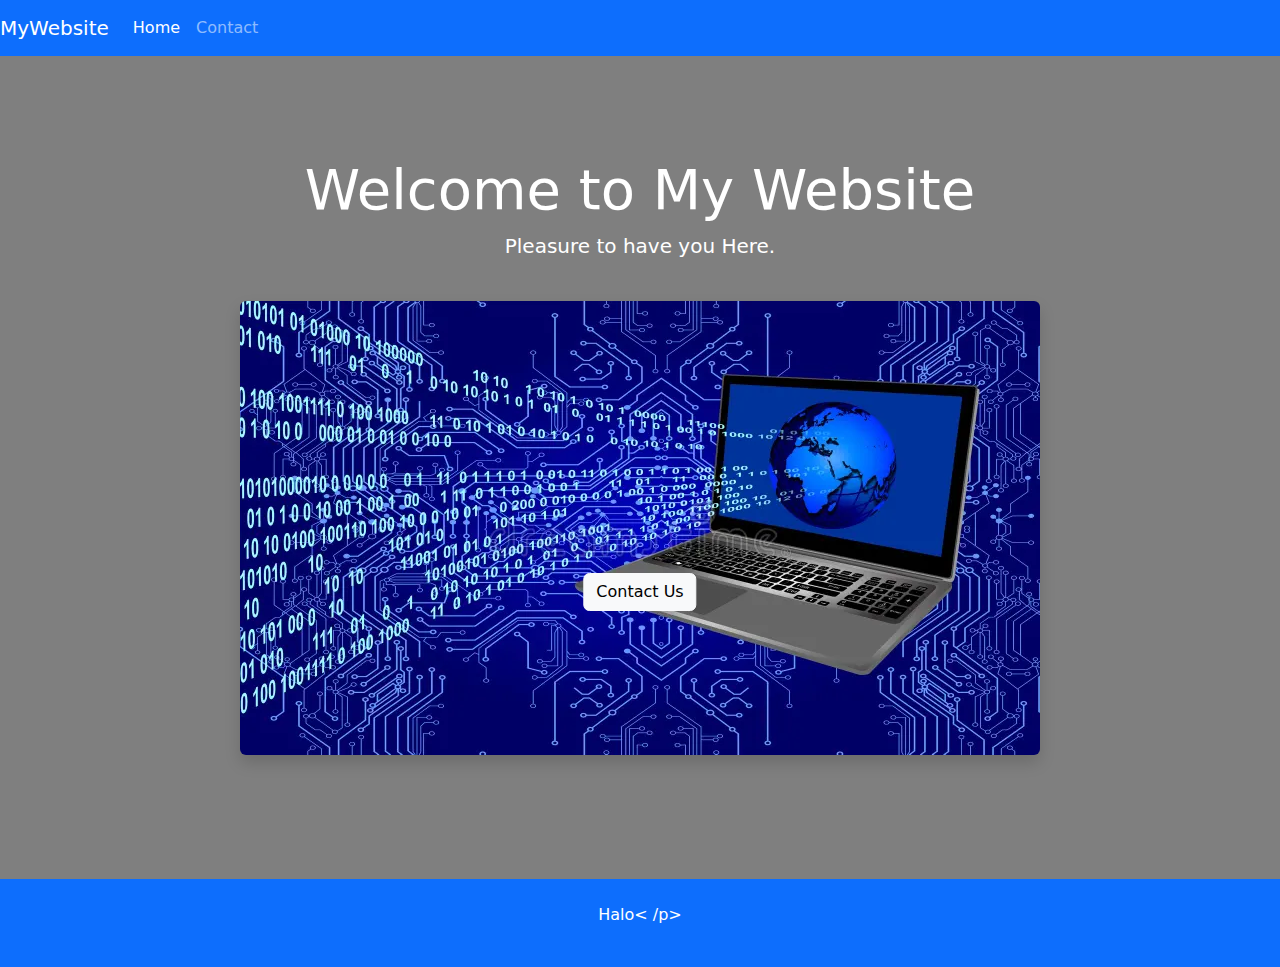
==== index.html @ 2868628b "FINA" ====
<!DOCTYPE html>
<html lang="en">
<head>
    <meta charset="UTF-8">
    <meta name="viewport" content="width=device-width, initial-scale=1.0">
    <title>Homepage </title>
    <link href="https://cdn.jsdelivr.net/npm/bootstrap@5.3.0-alpha1/dist/css/bootstrap.min.css" rel="stylesheet">
    <link rel="stylesheet" href="styles.css">
</head>
<body>

    <nav class="navbar navbar-expand-lg navbar-dark bg-primary">
        <a class="navbar-brand" href="#">MyWebsite</a>
        <button class="navbar-toggler" type="button" data-bs-toggle="collapse" data-bs-target="#navbarNav" aria-controls="navbarNav" aria-expanded="false" aria-label="Toggle navigation">
            <span class="navbar-toggler-icon"></span>
        </button>
        <div class="collapse navbar-collapse" id="navbarNav">
            <ul class="navbar-nav">
                <li class="nav-item">
                    <a class="nav-link active" href="index.html">Home</a>
                </li>
                <li class="nav-item">
                    <a class="nav-link" href="contact.html">Contact</a>
                </li>
            </ul>
        </div>
    </nav>

    <header class="hero text-white text-center">
        <div class="overlay"></div> 
        <div class="container position-relative">
            <h1 class="display-4">Welcome to My Website</h1>
            <p class="lead">Pleasure to have you Here.</p>
            <img src="pc.jpg" class="img-fluid rounded shadow my-4" alt="Hero Image">
            <div class="button-container">
                <a href="contact.html" class="btn btn-light">Contact Us</a>
            </div>
        </div>
    </header>
    <footer class="bg-primary text-white text-center py-4">
        <p>Halo<
            /p>  
    </footer>
</body> 
</html>
---- styles.css ----
.hero {
    background-image: url('https://thumbs.dreamstime.com/b/world-computer-network-technology-technology-communication-world-computer-network-technology-technology-communication-screen-151668581.jpg');
    background-size: cover; /* Ensures the image covers the entire section */
    background-position: center; /* Centers the image */
    color: white; /* Text color */
    padding: 100px 0; /* Extra padding for the hero section */
    position: relative; /* For positioning child elements */
}
.hero .overlay {
    position: absolute;
    top: 0;
    left: 0;
    right: 0;
    bottom: 0;
    background-color: rgba(0, 0, 0, 0.5); /* Dark overlay for contrast */
}
.footer-bg {
    background-color: #007bff; /* Blue footer background */
    color: white; /* White text for contrast */
    padding: 20px 0; /* Vertical padding */
}
.button-container {
    position: absolute;
    top: 70%; /* Adjust this value to position vertically */
    left: 50%;
    transform: translate(-50%, -50%); /* Center the button */
}
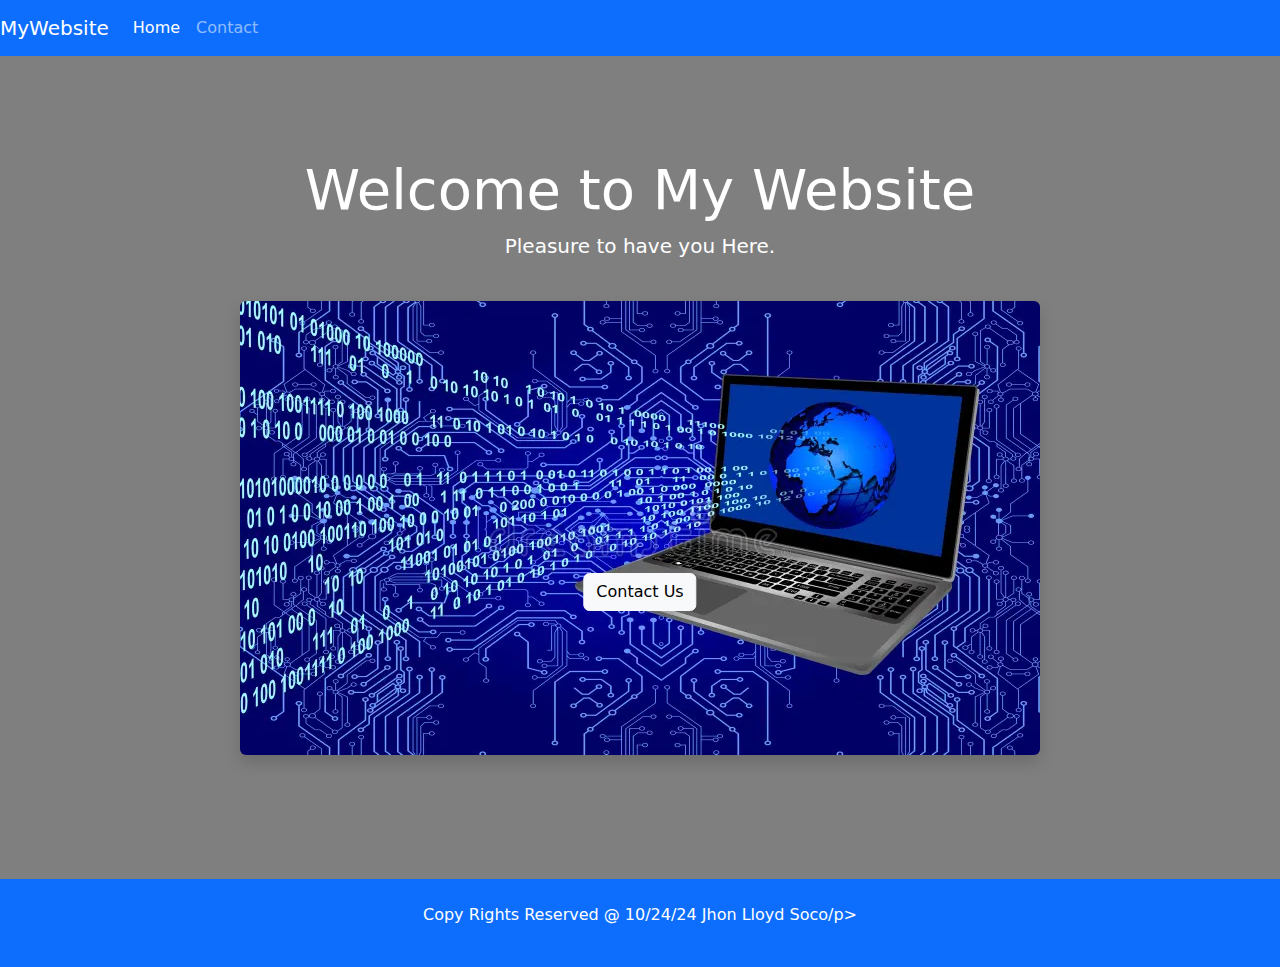
==== commit da768456: "FINAL" ====
--- a/index.html
+++ b/index.html
@@ -38,8 +38,7 @@
         </div>
     </header>
     <footer class="bg-primary text-white text-center py-4">
-        <p>Halo<
-            /p>  
+        <p>Copy Rights Reserved @ 10/24/24 Jhon Lloyd Soco/p>  
     </footer>
 </body> 
 </html>
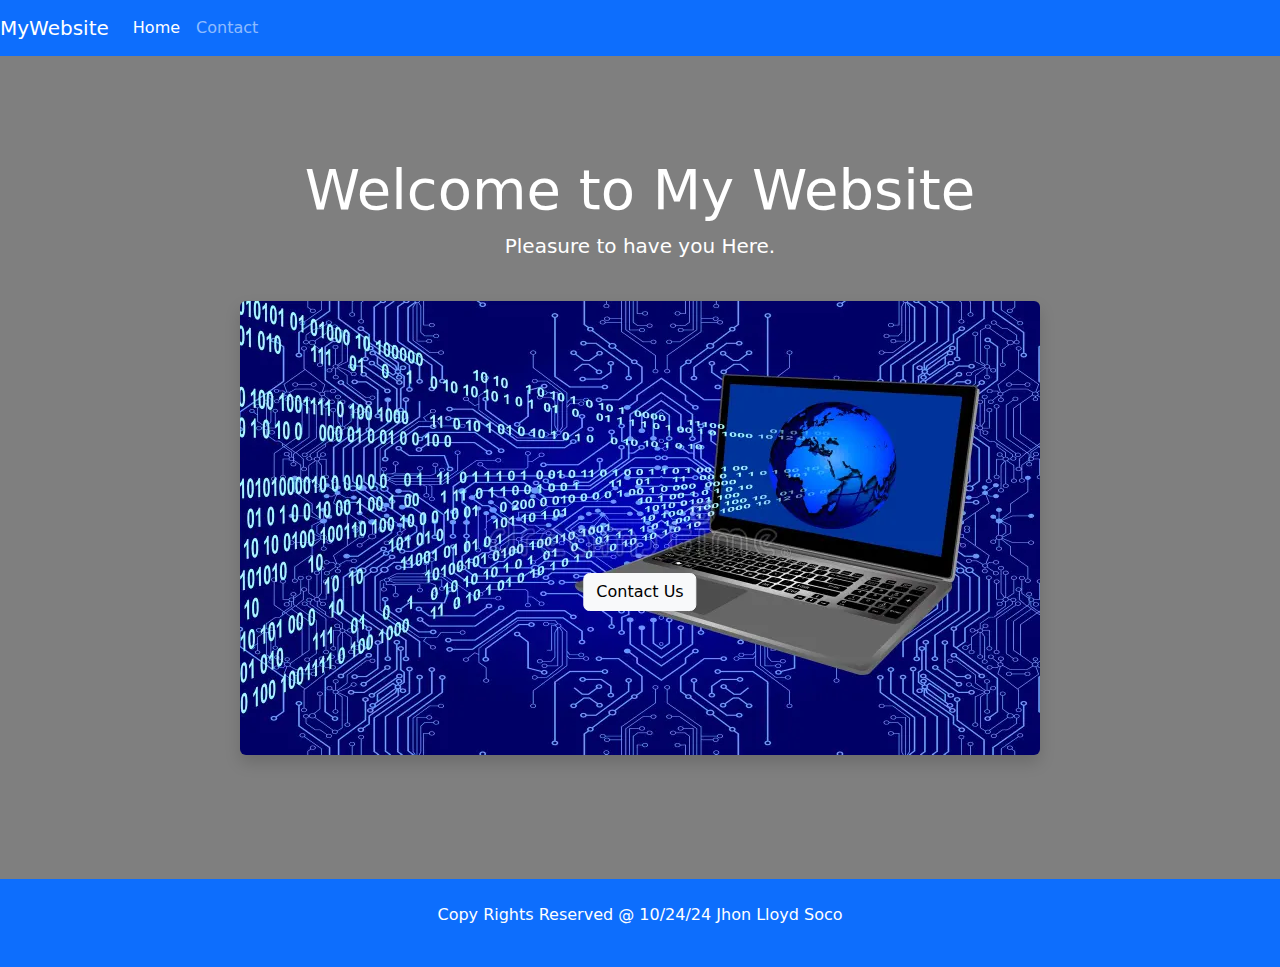
==== commit c5f125c5: "Finals" ====
--- a/index.html
+++ b/index.html
@@ -38,7 +38,7 @@
         </div>
     </header>
     <footer class="bg-primary text-white text-center py-4">
-        <p>Copy Rights Reserved @ 10/24/24 Jhon Lloyd Soco/p>  
+        <p>Copy Rights Reserved @ 10/24/24 Jhon Lloyd Soco</p>  
     </footer>
 </body> 
 </html>
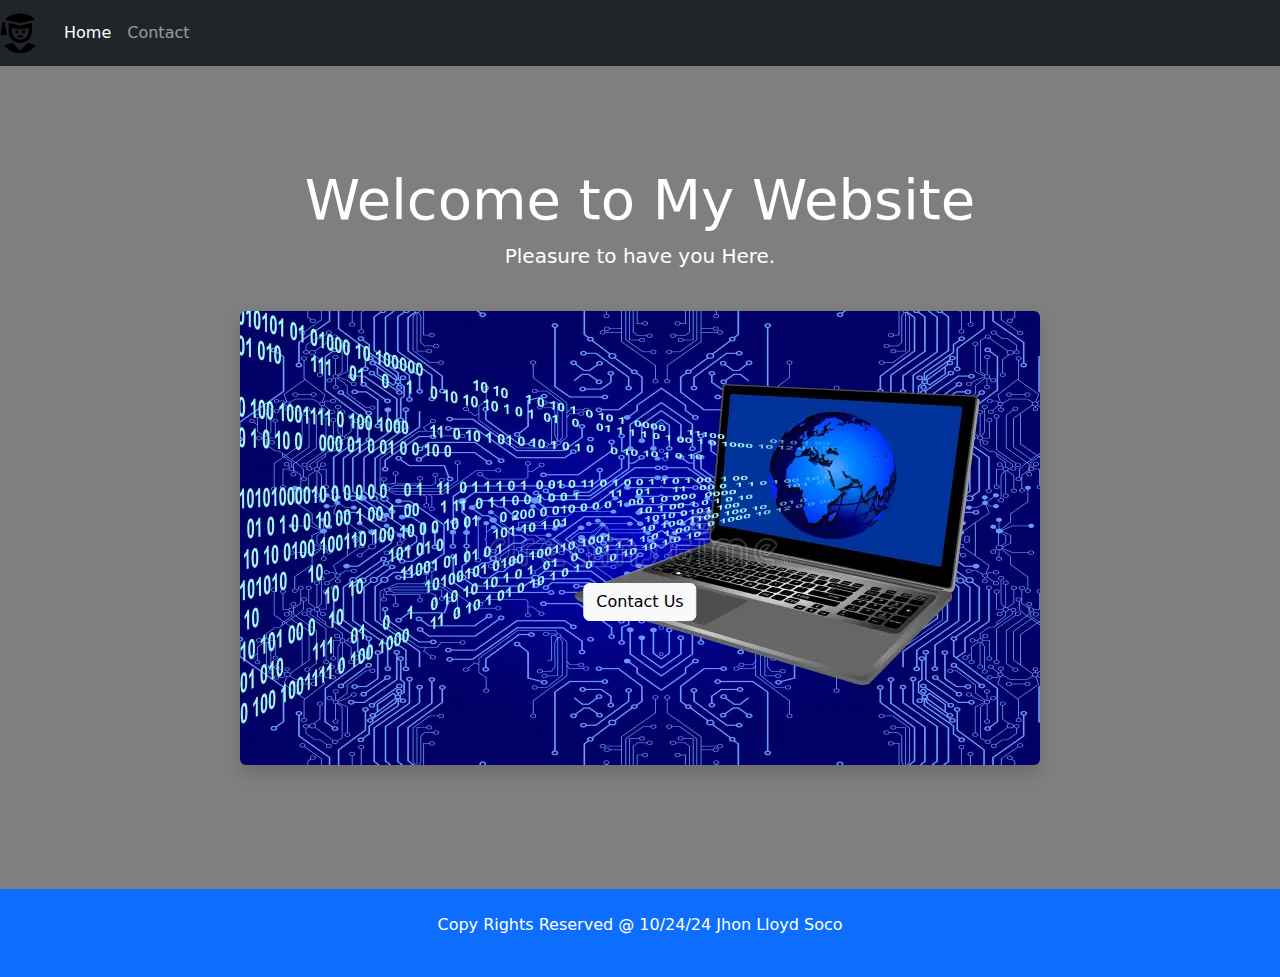
==== commit 539f8e8e: "w" ====
--- a/index.html
+++ b/index.html
@@ -9,8 +9,10 @@
 </head>
 <body>
 
-    <nav class="navbar navbar-expand-lg navbar-dark bg-primary">
-        <a class="navbar-brand" href="#">MyWebsite</a>
+    <nav class="navbar navbar-expand-lg navbar-dark bg-dark">
+        <a class="navbar-brand" href="#">
+            <img src="Logo.png.png" alt="Avatar Logo" style="width:40px;" class="rounded-pill"> 
+          </a>
         <button class="navbar-toggler" type="button" data-bs-toggle="collapse" data-bs-target="#navbarNav" aria-controls="navbarNav" aria-expanded="false" aria-label="Toggle navigation">
             <span class="navbar-toggler-icon"></span>
         </button>
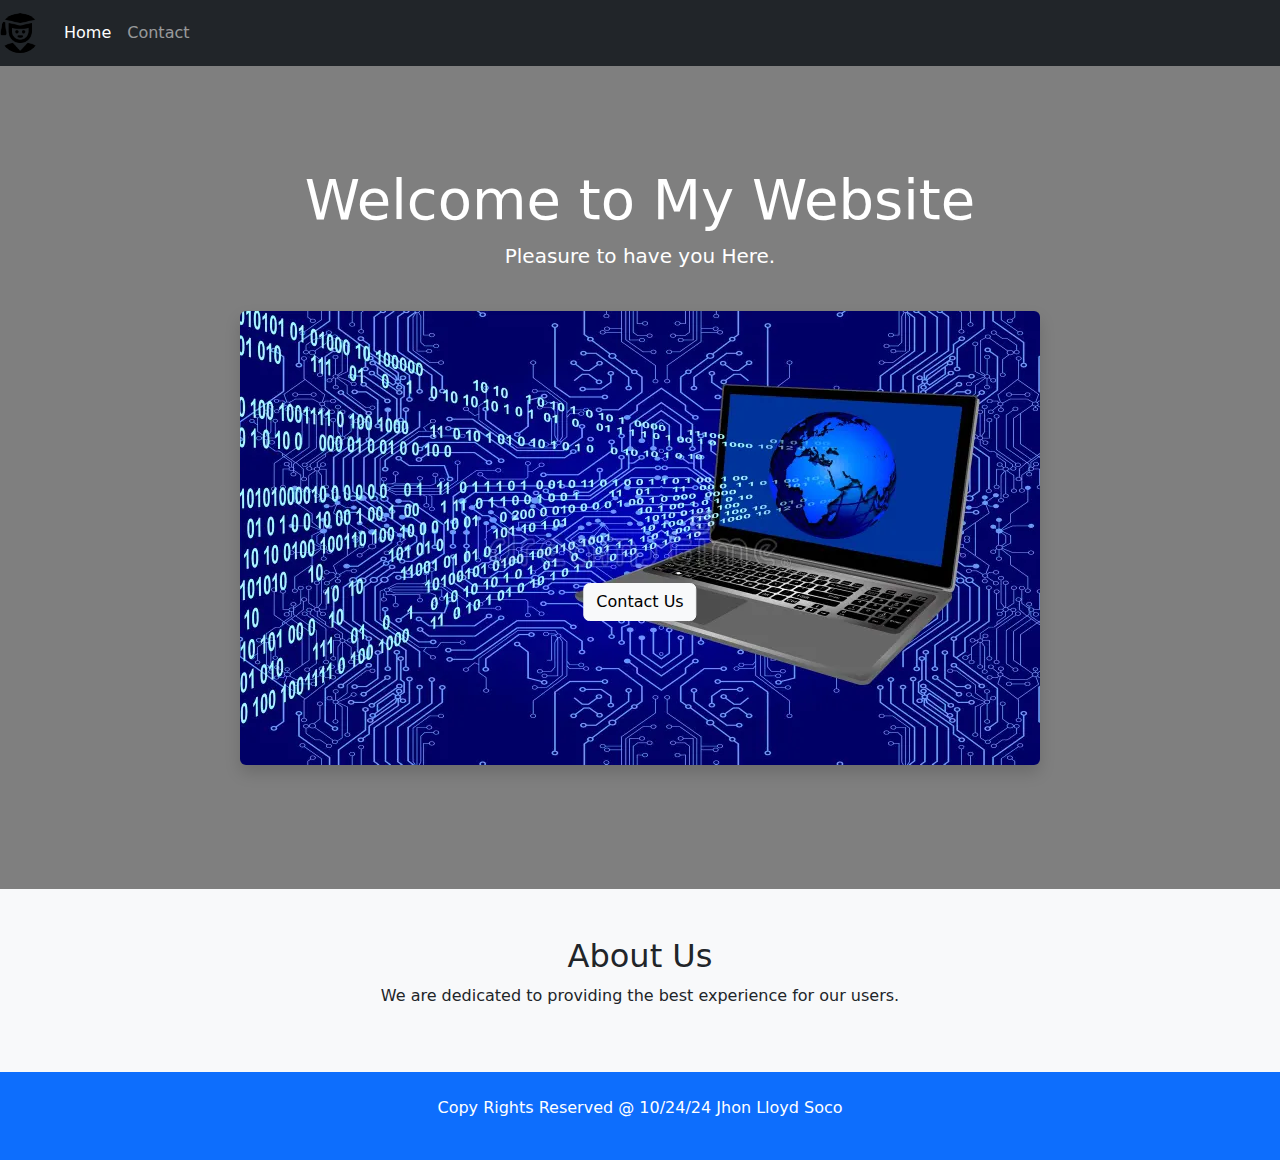
==== commit 32dcf0d3: "w" ====
--- a/index.html
+++ b/index.html
@@ -39,6 +39,15 @@
             </div>
         </div>
     </header>
+    <section id="about" class="py-5 bg-light">
+        <div class="container">
+            <h2 class="text-center">About Us</h2>
+            <p class="text-center">We are dedicated to providing the best experience for our users.</p>
+        </div>
+    </section>
+    
+
+
     <footer class="bg-primary text-white text-center py-4">
         <p>Copy Rights Reserved @ 10/24/24 Jhon Lloyd Soco</p>  
     </footer>
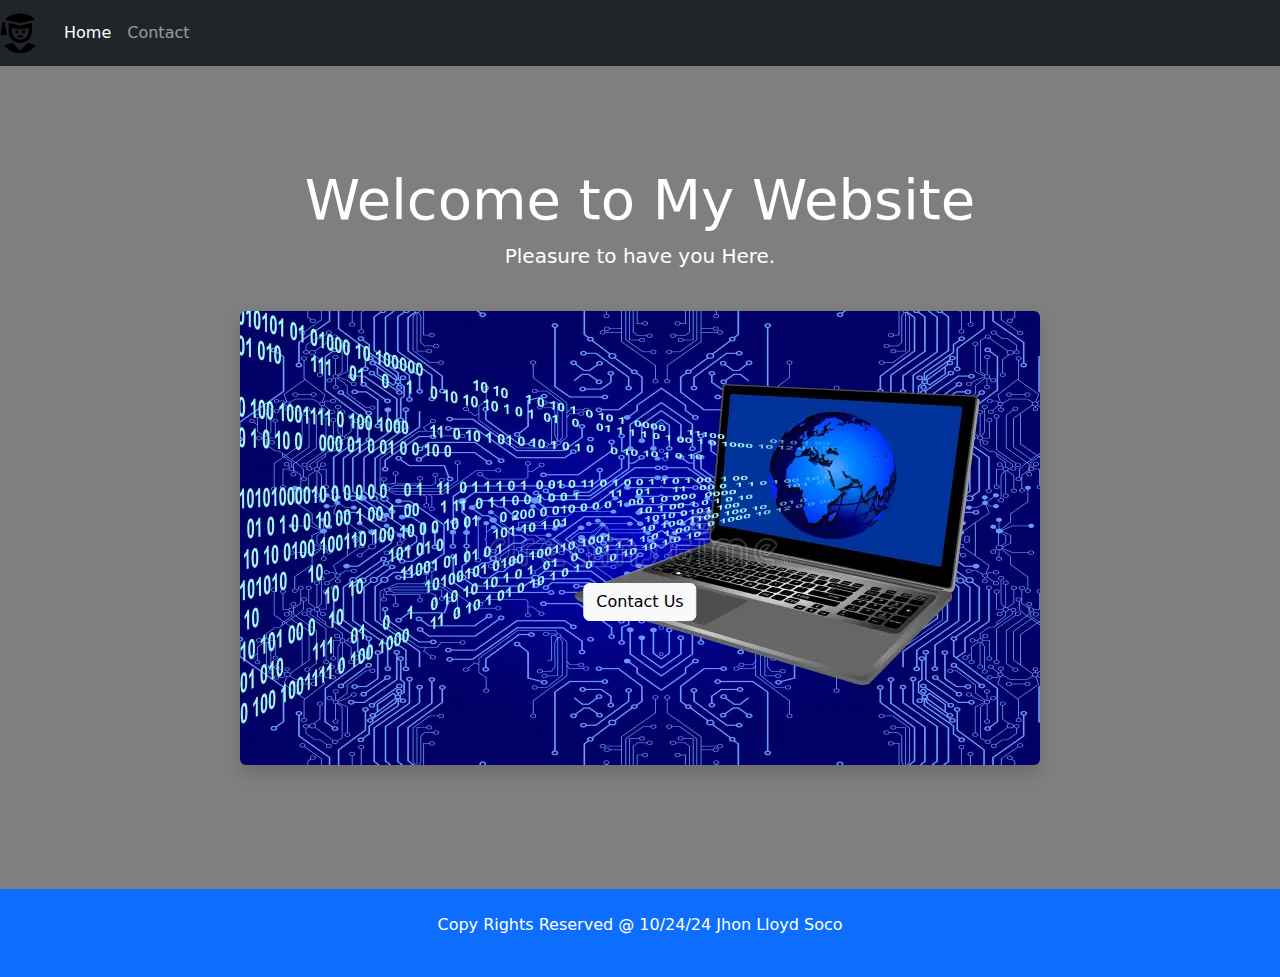
==== commit 9397ff99: "s" ====
--- a/index.html
+++ b/index.html
@@ -39,11 +39,6 @@
             </div>
         </div>
     </header>
-    <section id="about" class="py-5 bg-light">
-        <div class="container">
-            <h2 class="text-center">About Us</h2>
-            <p class="text-center">We are dedicated to providing the best experience for our users.</p>
-        </div>
     </section>
     
 
--- a/styles.css
+++ b/styles.css
@@ -1,10 +1,10 @@
 .hero {
     background-image: url('https://thumbs.dreamstime.com/b/world-computer-network-technology-technology-communication-world-computer-network-technology-technology-communication-screen-151668581.jpg');
-    background-size: cover; /* Ensures the image covers the entire section */
-    background-position: center; /* Centers the image */
-    color: white; /* Text color */
-    padding: 100px 0; /* Extra padding for the hero section */
-    position: relative; /* For positioning child elements */
+    background-size: cover; 
+    background-position: center; 
+    color: white; 
+    padding: 100px 0; 
+    position: relative; 
 }
 .hero .overlay {
     position: absolute;
@@ -12,16 +12,16 @@
     left: 0;
     right: 0;
     bottom: 0;
-    background-color: rgba(0, 0, 0, 0.5); /* Dark overlay for contrast */
+    background-color: rgba(0, 0, 0, 0.5); 
 }
 .footer-bg {
-    background-color: #007bff; /* Blue footer background */
-    color: white; /* White text for contrast */
-    padding: 20px 0; /* Vertical padding */
+    background-color: #007bff; 
+    color: white;
+    padding: 20px 0; 
 }
 .button-container {
     position: absolute;
-    top: 70%; /* Adjust this value to position vertically */
+    top: 70%; 
     left: 50%;
-    transform: translate(-50%, -50%); /* Center the button */
+    transform: translate(-50%, -50%); 
 }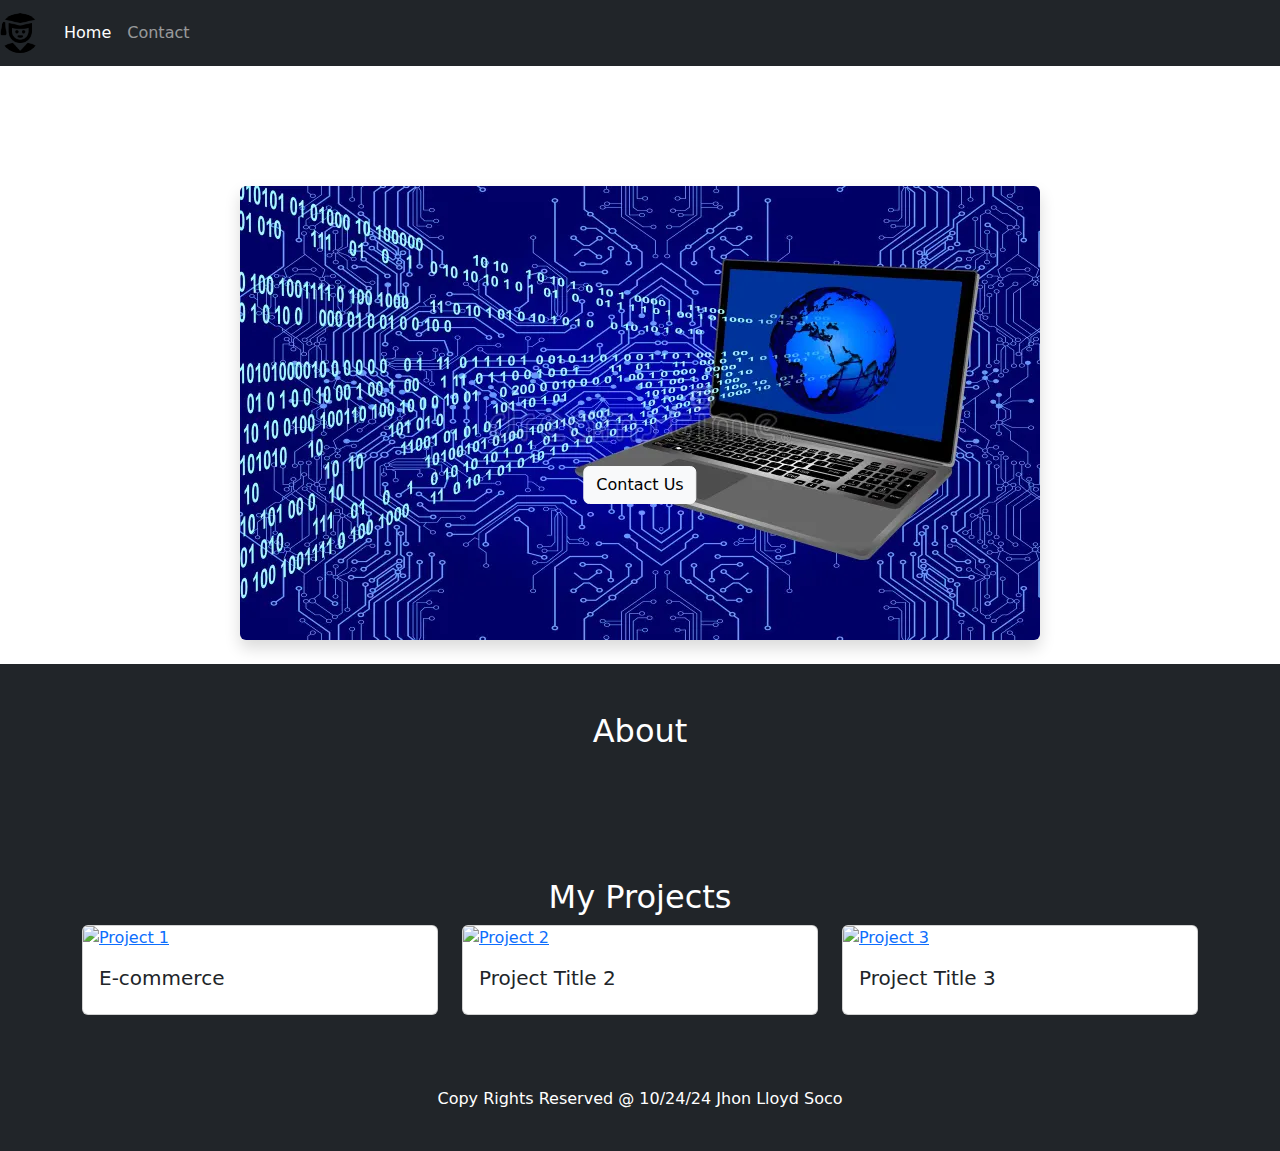
==== commit 0d8035f4: "j" ====
--- a/index.html
+++ b/index.html
@@ -3,19 +3,17 @@
 <head>
     <meta charset="UTF-8">
     <meta name="viewport" content="width=device-width, initial-scale=1.0">
-    <title>Homepage </title>
+    <title>Homepage</title>
     <link href="https://cdn.jsdelivr.net/npm/bootstrap@5.3.0-alpha1/dist/css/bootstrap.min.css" rel="stylesheet">
     <link rel="stylesheet" href="styles.css">
 </head>
 <body>
 
     <nav class="navbar navbar-expand-lg navbar-dark bg-dark">
-        <a class="navbar-brand" href="#">
-            <img src="Logo.png.png" alt="Avatar Logo" style="width:40px;" class="rounded-pill"> 
-          </a>
-        <button class="navbar-toggler" type="button" data-bs-toggle="collapse" data-bs-target="#navbarNav" aria-controls="navbarNav" aria-expanded="false" aria-label="Toggle navigation">
-            <span class="navbar-toggler-icon"></span>
-        </button>
+        <a class="navbar-brand">
+            <img src="Logo.png.png" alt="Avatar Logo" style="width:40px;" class="rounded-pill">
+        </a>
+        
         <div class="collapse navbar-collapse" id="navbarNav">
             <ul class="navbar-nav">
                 <li class="nav-item">
@@ -28,24 +26,72 @@
         </div>
     </nav>
 
-    <header class="hero text-white text-center">
-        <div class="overlay"></div> 
+    <header class="main text-white text-center">
+        <div class="overlay"></div>
         <div class="container position-relative">
-            <h1 class="display-4">Welcome to My Website</h1>
-            <p class="lead">Pleasure to have you Here.</p>
-            <img src="pc.jpg" class="img-fluid rounded shadow my-4" alt="Hero Image">
+            <h1 class="display-10">Welcome to My Website</h1>
+            <p class="display-10">Pleasure to have you Here.</p>
+            <img src="pc.jpg" class="img-fluid rounded shadow my-4" alt="Main Image">
             <div class="button-container">
                 <a href="contact.html" class="btn btn-light">Contact Us</a>
             </div>
         </div>
     </header>
+
+    <section id="about" class="py-5 bg-dark">
+        <div class="container">
+            <h2 class="text-center text-white">About </h2>
+            <img src ="">
+            
+        </div>
     </section>
-    
 
+    <section id="projects" class="py-5 bg-dark">
+        <div class="container">
+            <h2 class="text-center  text-white ">My Projects</h2>
+            <div class="row">
+                <div class="col-md-4">
+                    <div class="card">
+                        <a href="https://kyoon12.github.io/Midterm-Exam/">
+                            <img src="pic.jpg.jpg" class="card-img-top" alt="Project 1">
+                        </a>
+                        <div class="card-body">
+                            <h5 class="card-title">E-commerce</h5>
+                            
+                        </div>
+                    </div>
+                </div>
+                <div class="col-md-4">
+                    <div class="card">
+                        <a href="https://kyoon12.github.io/Midterm-Exam/">
+                            <img src="jpg" class="card-img-top" alt="Project 2">
+                        </a>
+                        <div class="card-body">
+                            <h5 class="card-title">Project Title 2</h5>
+                           
+                        </div>
+                    </div>
+                </div>
+                <div class="col-md-4">
+                    <div class="card">
+                        <a href="https://kyoon12.github.io/Midterm-Exam/">
+                            <img src="project3.jpg" class="card-img-top" alt="Project 3">
+                        </a>
+                        <div class="card-body">
+                            <h5 class="card-title">Project Title 3</h5>
+                           
+                        </div>
+                    </div>
+                </div>
+            </div>
+        </div>
+    </section>
 
-    <footer class="bg-primary text-white text-center py-4">
-        <p>Copy Rights Reserved @ 10/24/24 Jhon Lloyd Soco</p>  
+    <footer class="bg-dark text-white text-center py-4">
+        <p>Copy Rights Reserved @ 10/24/24 Jhon Lloyd Soco</p>
     </footer>
-</body> 
+
+    <script src="https://cdn.jsdelivr.net/npm/bootstrap@5.3.0-alpha1/dist/js/bootstrap.bundle.min.js"></script>
+
+</body>
 </html>
-
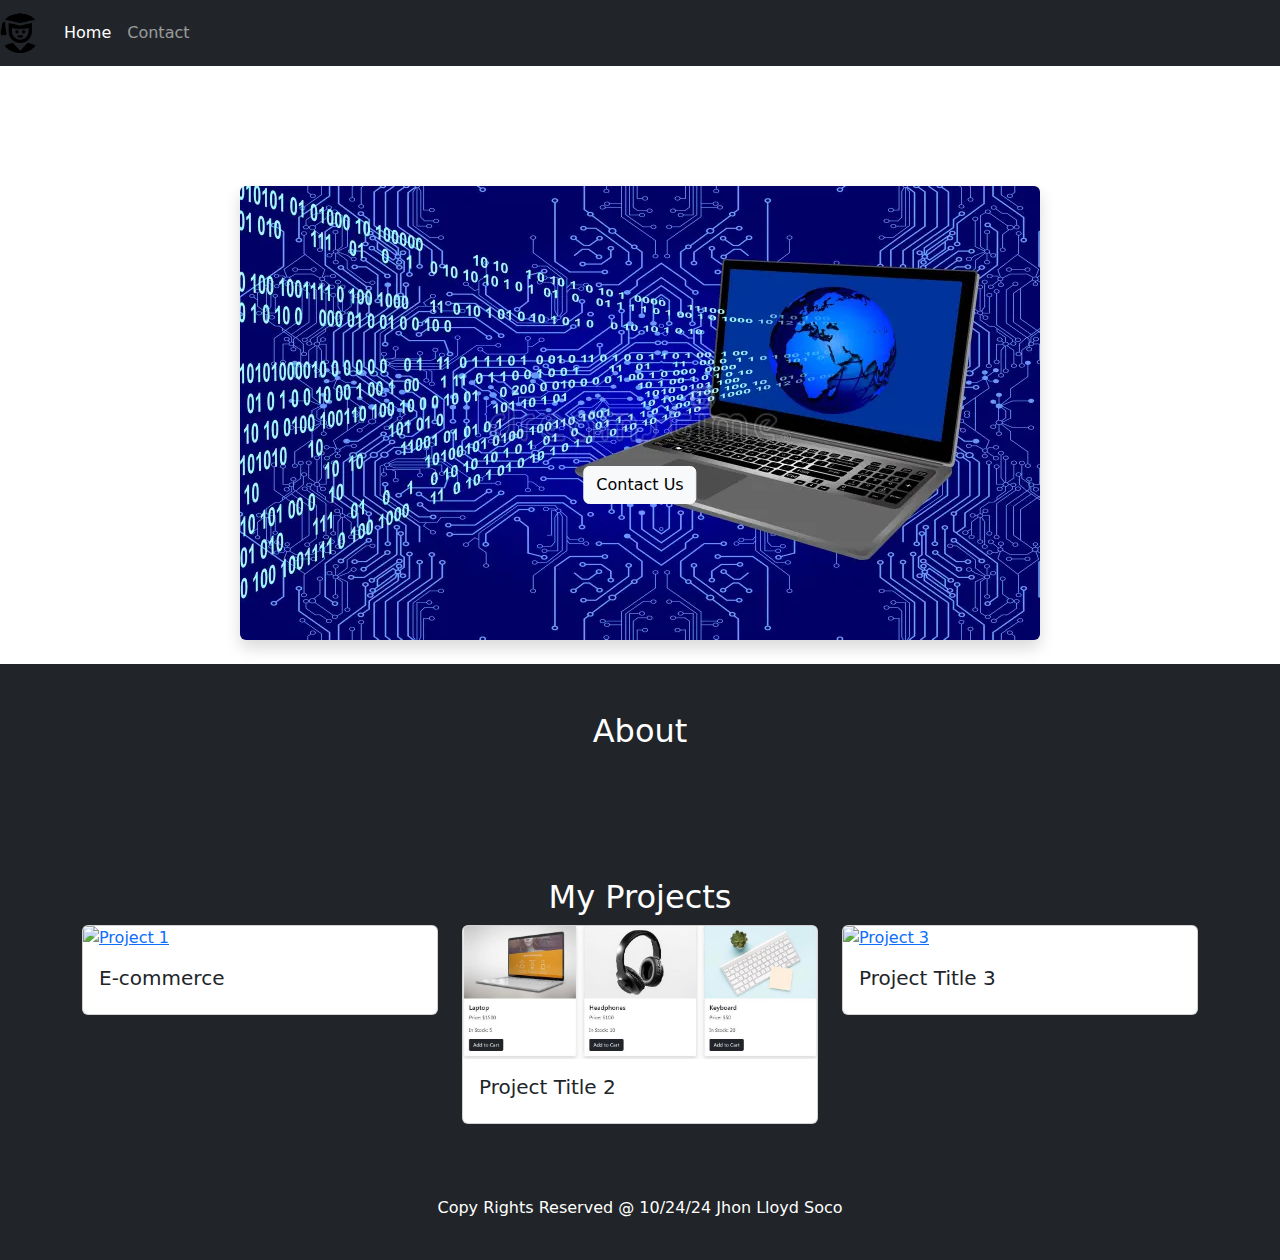
==== commit 01be7573: "h" ====
--- a/index.html
+++ b/index.html
@@ -52,8 +52,8 @@
             <div class="row">
                 <div class="col-md-4">
                     <div class="card">
-                        <a href="https://kyoon12.github.io/Midterm-Exam/">
-                            <img src="pic.jpg.jpg" class="card-img-top" alt="Project 1">
+                        <a href="https://kyoon12.github.io/Weather/">
+                            <img src="1" class="card-img-top" alt="Project 1">
                         </a>
                         <div class="card-body">
                             <h5 class="card-title">E-commerce</h5>
@@ -64,7 +64,7 @@
                 <div class="col-md-4">
                     <div class="card">
                         <a href="https://kyoon12.github.io/Midterm-Exam/">
-                            <img src="jpg" class="card-img-top" alt="Project 2">
+                            <img src="pic.jpg.jpg" class="card-img-top" alt="Project 2">
                         </a>
                         <div class="card-body">
                             <h5 class="card-title">Project Title 2</h5>
